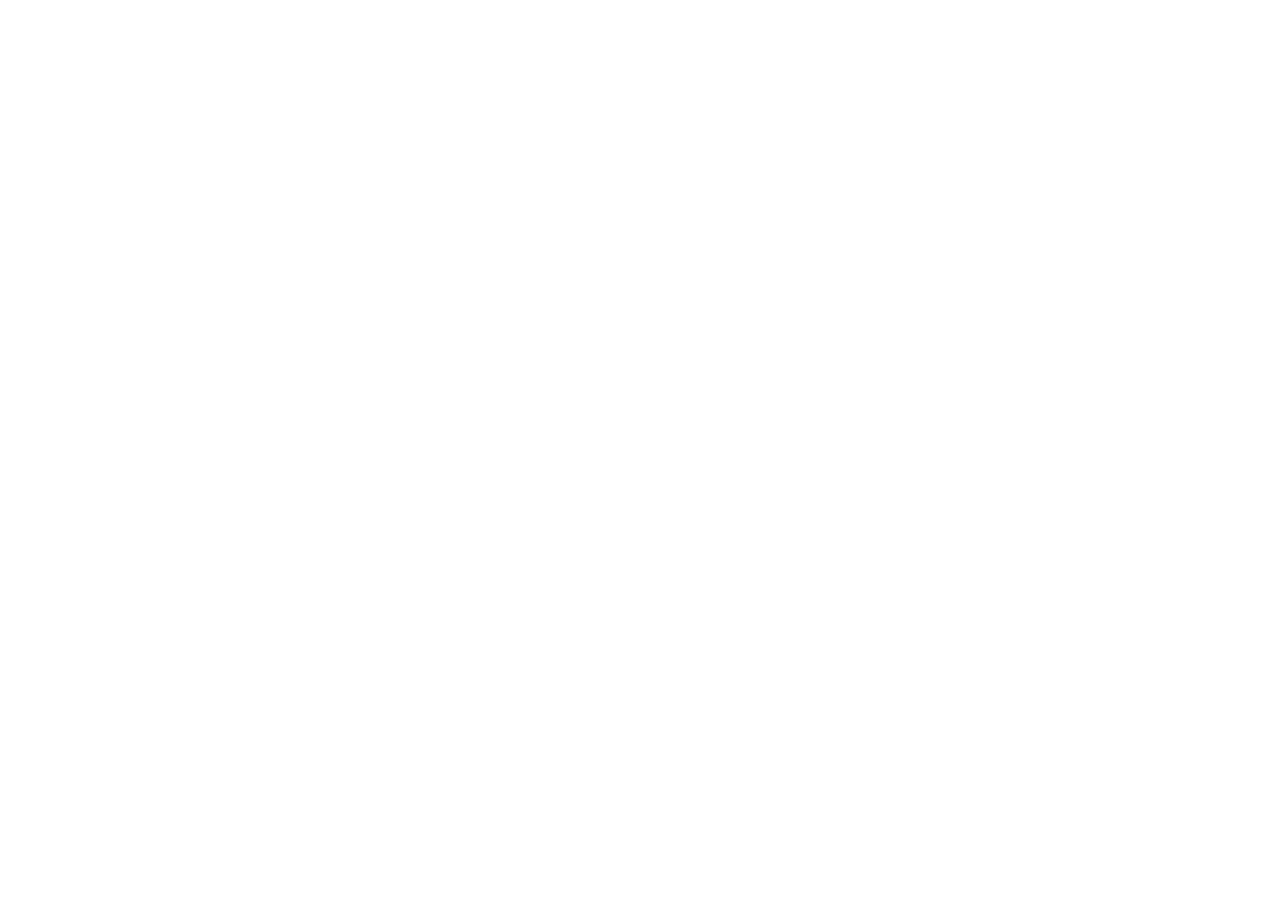
==== cadastro.html @ ea09350d "tela de login concluida" ====
<!DOCTYPE html>
<html lang="pt-br">
<head>
    <meta charset="UTF-8">
    <meta http-equiv="X-UA-Compatible" content="IE=edge">
    <meta name="viewport" content="width=device-width, initial-scale=1.0">
    <title>Tela de cadastro</title>
    <!-- reset incluído-->
    <link rel="stylesheet" href="estilos/reset.css">

    <!-- css -->
    <link rel="stylesheet" href="estilos/style.css">

    <!-- BootStrap Css -->
    <link href="https://cdn.jsdelivr.net/npm/bootstrap@5.3.0-alpha1/dist/css/bootstrap.min.css" rel="stylesheet"
        integrity="sha384-GLhlTQ8iRABdZLl6O3oVMWSktQOp6b7In1Zl3/Jr59b6EGGoI1aFkw7cmDA6j6gD" crossorigin="anonymous">

    <!-- Bootstrap js -->
    <script src="https://cdn.jsdelivr.net/npm/bootstrap@5.3.0-alpha1/dist/js/bootstrap.bundle.min.js"
        integrity="sha384-w76AqPfDkMBDXo30jS1Sgez6pr3x5MlQ1ZAGC+nuZB+EYdgRZgiwxhTBTkF7CXvN"
        crossorigin="anonymous"></script>

    <!-- Bootstrap Icons -->
    <link rel="stylesheet" href="https://cdn.jsdelivr.net/npm/bootstrap-icons@1.10.3/font/bootstrap-icons.css">

    <!-- FONT-FAMILY-->
    <!-- Poppins -->
    <link
        href="https://fonts.googleapis.com/css2?family=Montserrat:wght@100&family=Poppins:ital,wght@0,100;0,200;0,300;0,400;0,500;0,600;0,700;0,800;0,900;1,100;1,200;1,300;1,400;1,500;1,600;1,700;1,800;1,900&family=Roboto:wght@100&display=swap"
        rel="stylesheet">

    <!-- Roboto -->
    <link
        href="https://fonts.googleapis.com/css2?family=Roboto:ital,wght@0,100;0,300;0,400;0,500;0,700;0,900;1,100;1,300;1,400;1,500;1,700;1,900&display=swap"
        rel="stylesheet">
</head>
<body>
    
    


    <script src="js/index.js"></script>
</body>
</html>
---- estilos/style.css ----
@charset "utf-8";

* {
    box-sizing: border-box;
}

body {
    font-family: 'roboto', sans-serif;
    width: 100vw;
}

:root {
    --dark-orange-color: #F95738;
    --light-orange-color: #EE964B;
    --dark-blue-color: #0D3B66;
    --blue-color: #2f66fd;
    --beje-color: #FAF0CA;
    --yellow-color: #F4D35E;
    --dark-green-color: green;
    --black-color: black;
}

/* Nav */
.header-principal {
    background-color: #F95738;
    width: 100%;
    justify-content: space-around;
    vertical-align: middle;
    padding: 15px 10px 10px 10px;
    display: flexbox;
    margin-bottom: 50px;
}

.logo-header {
    width: 10%;
    height: 10%;
    text-align: left;
}

.form-search-header {
    display: inline-block;
    padding: 0 25px 0 10px;
    vertical-align: middle;


}

.inp-search-nav {
    background: rgb(255, 255, 255);
    background: radial-gradient(circle, rgba(255, 255, 255, 0.409868170901173) 36%, rgba(236, 236, 236, 0.7768149496126575) 100%);
    border: none;
    border-radius: 5px;
    width: 25em;
    height: 2em;

}

.btn-inp-search-nav-header {
    border: 1px solid black;
    border-radius: 10px;
    width: 8em;
    height: 2em;
}

.btn-inp-search-nav-header:hover {
    background-color: rgb(194, 194, 194);
}

.a-il-ul-nav-header,
.a-login-nav-header {
    text-decoration: none;
    color: var(--black-color);

}

.nav-header {
    position: relative;
    display: inline;
    vertical-align: middle;
    padding-right: 6em;

}

.ul-nav-header {
    display: inline;

}

.il-nav-header {
    display: inline-block;
    text-decoration: none;
    padding: 0 20px 0 50px;

}

.div-login-header {
    display: inline;
    text-align: right;
    padding-left: 30px;

}


/* Card */

.linha-card {
    width: 100%;
    display: flex;
    flex-wrap: wrap;
}

.card {
    margin: 30px 10px; 
    border-radius: 5px;
    height: 500px;
    width: 20%;
}

.card:hover {
    box-shadow: 2px 2px 15px rgba(0, 0, 0, 0.2);
    transition: .8s;
}

.card img {
    width: 50%;
    height: 50%;
    margin: 0 auto;
    padding: 10px 0;
}

.card .branco { 
    height: 59px;
}

.card h1 {
    font-size: 18px;
    margin-bottom: 10px;
    font-weight: 500;
}

.card h2 {
    color: var(--dark-green-color);
    font-size: 25px;
    font-weight: bold;
}

.card p {
    color: rgba(0, 0, 0, 0.599);
    font-size: 16px;
}

.card a {
    padding: 10px 20px;
    width: 100%;
    font-size: 22px;
    background-color: transparent;
    border: 3px solid var(--dark-orange-color);
    color: black;
    display: none;
}

.card a:hover {
    background-color: var(--dark-orange-color);
    color: white;
    transition: 0.6s;
}

/* Letter news */

.news-letter {
    margin-top: 40px;
    background-color: var(--dark-blue-color);
    padding: 30px 0;
    color: white;
}

.news-text h1 {
    margin: 30px 0 40px 0;
    padding: 0 20px 0 0;
    font-size: 30px;
    font-weight: bold;
}

.news-text p {
    padding: 0 20px 0 0;
    font-size: 24px;
    line-height: 2;
}

.news-letter label {
    margin-bottom: 8px;
    font-size: 20px;
}

.news-letter input {
    margin-bottom: 20px;
}

.news-letter button[type="submit"] {
    margin-bottom: 20px;
    padding: 10px 20px;
    font-size: 20px;
    font-weight: bold;
    background-color: var(--dark-orange-color);
    color: white;
}


/* Footer social */

.social {
    background-color: white;
    color: black;
    padding: 40px 0;
}

.social h2 {
    font-size: 40px;
    text-align: center;
}

.social i {
    color: black;
}

.social .logo {
    display: flex;
    gap: 50px;
    justify-content: center;
    margin-top: 40px;
    font-size: 30px;
}


/* Footer infos */
.footer {
    background-color: var(--blue-color);
    color: #fff;
    padding: 40px 0;
}

.footer .container {
    display: flex;
    justify-content: space-around;
}

.logo-footer {
    display: flex;
    align-items: center;
}

.logo-img {
    width: 60px;
    align-items: center;
}

.logo-img img {
    width: 100%;
}

.logo-text {
    font-size: 20px;
    align-items: center;
}


.info-footer p{
    font-size: 20px;
    margin: 0;
}

/* Parte de login */
.login-body {
    align-items: center;
    display: flex;
    flex-direction: row;
    flex-wrap: wrap;
    justify-content: center;
}

.form-login {
    width: max(50%, 400px);
    background-color: var(--blue-color);
    margin: 200px 0;
    padding: 80px;
    color: white;
    border-radius: 20px;
    box-shadow: 2px 2px 10px rgba(0, 0, 0, 0.493);
}

.form-login h1 {
    color: white;
    font-size: 30px;
    margin-bottom: 20px;
}

.form-login h2 {
    font-size: 20px;
    color: rgb(222, 212, 212);
}

.form-login label {
    font-size: 20px;
    margin-top: 20px;
}

.form-login button {
    color: white;
    margin-top: 50px;
    padding: 10px;
    background-color: var(--light-orange-color);
    border-radius: 10px;
    width: 100%;
    border: none;
    text-align: center;
}

.form-login button:hover {
    background-color: #e48736;
    transition: .5s;
    transform: scale(1.01);
}

.form-login a {
    text-align: center;
}


/* media querie para tablets */
@media (max-width: 992px) {

    .card {
        width: 44%;
    }

    .card h2 {
        font-size: 30px;
    }

    .card a {
        font-size: 15px;
    }

    .card .branco { 
        height: 48.5px;
    }

    .form-login {
        width: 90%;
    }

}

/* Media querie para celulares */
@media (max-width: 576px) {

    .card h2 {
        font-size: 20px;
        padding: 0px;
    }

    .card a {
        font-size: 15px;
    }

    .card .branco { 
        height: 48.5px;
    }

    .form-login {
        width: 90vw;
        margin: 100px 0px;
        padding: 100px 20px;
    }

    .form-login h1 {
        font-size: 22px;
    }

    .form-login h2 {
        font-size: 16px;
    }

}
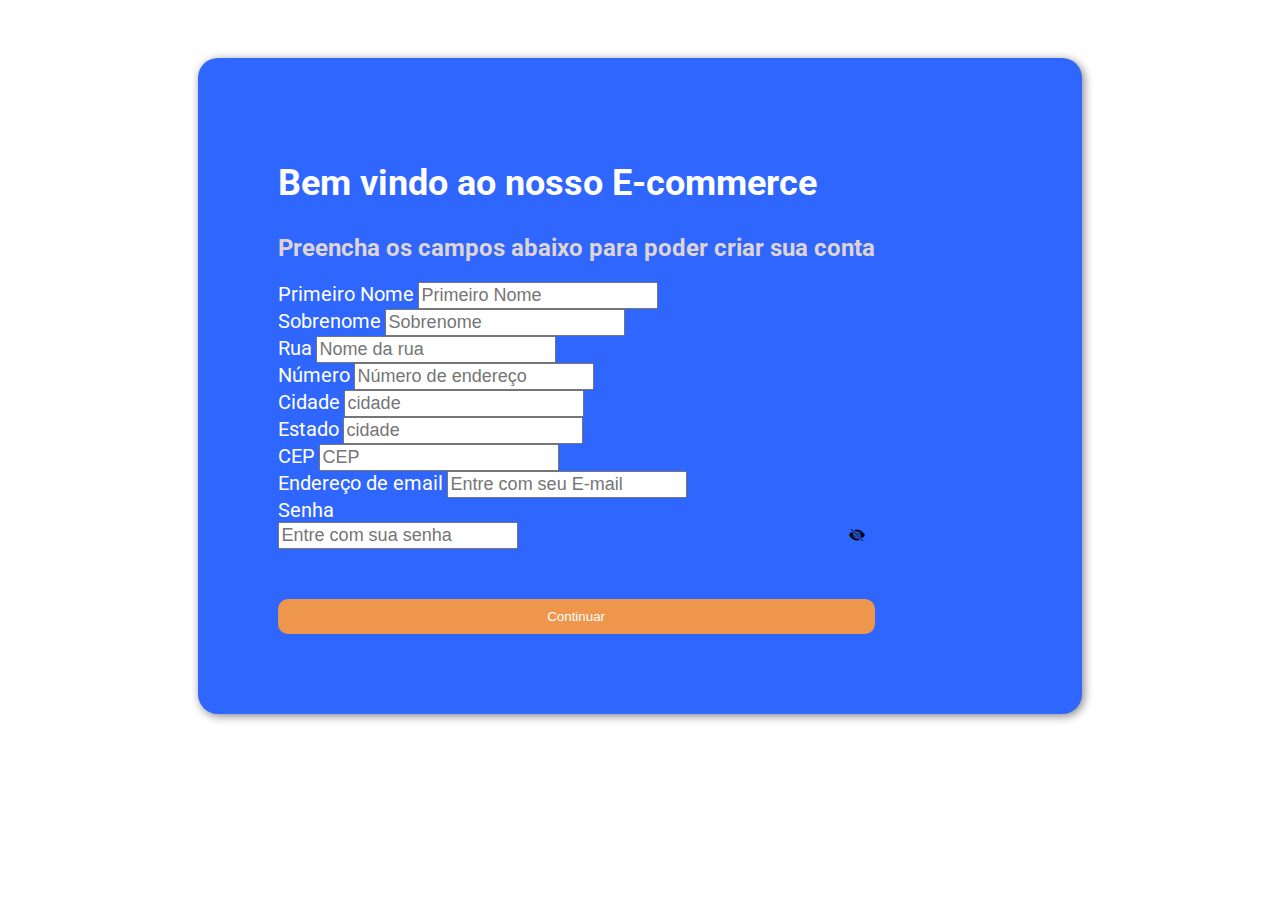
==== commit f7c3a150: "Mesclado nav da aba de login iterativa" ====
--- a/cadastro.html
+++ b/cadastro.html
@@ -4,7 +4,7 @@
     <meta charset="UTF-8">
     <meta http-equiv="X-UA-Compatible" content="IE=edge">
     <meta name="viewport" content="width=device-width, initial-scale=1.0">
-    <title>Tela de cadastro</title>
+    <title>Tela de Cadastro</title>
     <!-- reset incluído-->
     <link rel="stylesheet" href="estilos/reset.css">
 
@@ -34,10 +34,59 @@
         href="https://fonts.googleapis.com/css2?family=Roboto:ital,wght@0,100;0,300;0,400;0,500;0,700;0,900;1,100;1,300;1,400;1,500;1,700;1,900&display=swap"
         rel="stylesheet">
 </head>
-<body>
+<body class="login-body">
     
-    
-
+    <div class="form-login form-cadastro">
+        <form action="post">
+            <div class="row">
+                <h1 class="text-center">Bem vindo ao nosso E-commerce</h1>
+                <h2 class="text-center">Preencha os campos abaixo para poder criar sua conta</h2>
+                <div class="form-group col-6">
+                    <label for="name">Primeiro Nome</label>
+                    <input type="text" name="name" class="form-control" id="name" placeholder="Primeiro Nome">
+                </div>
+                <div class="form-group col-6">
+                    <label for="secName">Sobrenome</label>
+                    <input type="text" name="secName" class="form-control" id="secName" placeholder="Sobrenome">
+                </div>
+                <div class="form-group col-9">
+                    <label for="rua">Rua</label>
+                    <input type="text" name="rua" class="form-control" id="rua" placeholder="Nome da rua">
+                </div>
+                <div class="form-group col-3">
+                    <label for="numero">Número</label>
+                    <input type="number" name="numero" class="form-control" id="numero" placeholder="Número de endereço">
+                </div>
+                <div class="form-group col-4">
+                    <label for="cidade">Cidade</label>
+                    <input type="text" name="cidade" class="form-control" id="cidade" placeholder="cidade">
+                </div>
+                <div class="form-group col-4">
+                    <label for="estado">Estado</label>
+                    <input type="text" name="estado" class="form-control" id="Estado" placeholder="cidade">
+                </div>
+                <div class="form-group col-4">
+                    <label for="cep">CEP</label>
+                    <input type="text" name="cep" class="form-control" id="cep" placeholder="CEP">
+                </div>
+                <div class="form-group email">
+                    <label for="email">Endereço de email</label>
+                    <input type="email" name="email" class="form-control" id="email" placeholder="Entre com seu E-mail">
+                </div>
+                <div class="form-group">
+                    <label for="password">Senha </label>
+                    <div class="senha-view">
+                        <input type="password" class="form-control" placeholder="Entre com sua senha">
+                        <i id="olho-aberto" class="olho bi bi-eye-fill"></i>
+                        <i id ="olho-fechado" class="olho bi bi-eye-slash-fill"></i>
+                    </div>
+                </div>
+                <a href="#">
+                    <button type="submit">Continuar</button>
+                </a>
+            </div>
+        </form>
+    </div>
 
     <script src="js/index.js"></script>
 </body>
--- a/estilos/style.css
+++ b/estilos/style.css
@@ -6,7 +6,6 @@
 
 body {
     font-family: 'roboto', sans-serif;
-    width: 100vw;
 }
 
 :root {
@@ -20,15 +19,14 @@
     --black-color: black;
 }
 
-/* Nav */
 .header-principal {
     background-color: #F95738;
     width: 100%;
     justify-content: space-around;
     vertical-align: middle;
     padding: 15px 10px 10px 10px;
-    display: flexbox;
     margin-bottom: 50px;
+
 }
 
 .logo-header {
@@ -41,8 +39,6 @@
     display: inline-block;
     padding: 0 25px 0 10px;
     vertical-align: middle;
-
-
 }
 
 .inp-search-nav {
@@ -52,7 +48,6 @@
     border-radius: 5px;
     width: 25em;
     height: 2em;
-
 }
 
 .btn-inp-search-nav-header {
@@ -66,32 +61,95 @@
     background-color: rgb(194, 194, 194);
 }
 
-.a-il-ul-nav-header,
-.a-login-nav-header {
+/*  DROPDOWN  */
+:root {
+    --cor-fundo: #f95738;
+    --cor-fundo-submenu: #ee964b;
+    --cor-hover: #ee964b;
+    --cor-hover-submenu: #ac3c26;
+    --cor-primaria: #ee964b;
+    --cor-letra: #ffffff;
+}
+
+.nav-header {
+    display: inline;
+    vertical-align: left;
+    margin-right: 10%;
+    padding-left: 30%;
+}
+
+.nav-header ul {
+    display: inline;
+    list-style-type: none;
+    padding: 0;
+    color: var(--cor-letra);
+}
+
+.nav-header ul {
+    background-color: var(--cor-fundo);
+}
+
+.nav-header ul li {
+    display: inline;
+    position: relative;
+}
+
+.nav-header ul li a {
+    color: var(--cor-pimaria);
     text-decoration: none;
-    color: var(--black-color);
-
-}
-
-.nav-header {
-    position: relative;
-    display: inline;
-    vertical-align: middle;
-    padding-right: 6em;
-
-}
-
-.ul-nav-header {
-    display: inline;
-
-}
-
-.il-nav-header {
     display: inline-block;
-    text-decoration: none;
-    padding: 0 20px 0 50px;
-
-}
+    padding: 10px;
+    transition: background .1s;
+}
+
+.nav-header ul a:hover {
+    background-color: var(--cor-hover);
+}
+.nav-header ul a:active {
+    background-color: var(--cor-hover);
+}
+
+/* proxima classe irá criar um espaço entre o icon e o texto, porém,não está aplicando este estilo em toda a lista  */
+/*.icon-list-header{
+    margin-right: 10%;
+}
+*/
+/* DROPDOWN - SUB-MENU */
+
+
+/*
+    FALTA FAZER:
+    2 - Padding e Margin proporcial ao header; 
+    3 - Largura e Altura da ul/il proporcional ao header;
+    4 - Títulos coerentes;
+
+*/
+.nav-header ul ul a:hover{
+    background-color: var(--cor-hover-submenu);
+}
+.nav-header ul ul {
+    text-align: center;
+    display: none;
+    left: -50%;
+    transform: translateY(-34%);
+    position: absolute;
+    opacity: 95%;
+    transition: all .1s;
+    background-color: #ee964b;
+}
+
+.nav-header ul li:hover ul {
+    display: block;
+}
+
+.nav-header ul ul {
+    width: 150px;
+}
+
+.nav-header ul ul li a {
+    display: block;
+}
+
 
 .div-login-header {
     display: inline;
@@ -110,7 +168,7 @@
 }
 
 .card {
-    margin: 30px 10px; 
+    margin: 30px 10px;
     border-radius: 5px;
     height: 500px;
     width: 20%;
@@ -128,7 +186,7 @@
     padding: 10px 0;
 }
 
-.card .branco { 
+.card .branco {
     height: 59px;
 }
 
@@ -264,7 +322,7 @@
 }
 
 
-.info-footer p{
+.info-footer p {
     font-size: 20px;
     margin: 0;
 }
@@ -279,10 +337,13 @@
 }
 
 .form-login {
-    width: max(50%, 400px);
+    width: max(70%, 400px);
     background-color: var(--blue-color);
-    margin: 200px 0;
+    margin: 50px 0;
     padding: 80px;
+    display: flex;
+    flex-direction: row;
+    align-items: center;
     color: white;
     border-radius: 20px;
     box-shadow: 2px 2px 10px rgba(0, 0, 0, 0.493);
@@ -290,13 +351,35 @@
 
 .form-login h1 {
     color: white;
-    font-size: 30px;
-    margin-bottom: 20px;
+    font-size: 36px;
+    margin-bottom: 30px;
 }
 
 .form-login h2 {
-    font-size: 20px;
+    font-size: 24px;
     color: rgb(222, 212, 212);
+}
+
+.senha-view {
+    display: flex;
+    align-items: center;
+    position: relative;
+}
+
+.form-login input {
+    font-size: 18px;
+}
+
+.form-login .olho {
+    position: absolute;
+    color: rgba(0, 0, 0, 0.9);
+    right: 0px;
+    font-size: 16px;
+    padding: 10px;
+}
+
+#olho-aberto {
+    display: none;
 }
 
 .form-login label {
@@ -325,6 +408,33 @@
     text-align: center;
 }
 
+.form-login p {
+    margin-top: 40px;
+    font-size: 19px;
+}
+
+.form-login p u {
+    margin-top: 20px;
+    font-size: 21px;
+}
+
+.form-login .link-cadastro {
+    color: white;
+    text-decoration: none;
+}
+
+.form-cadastro {
+    width: max(70%, 400px);
+    background-color: var(--blue-color);
+    margin: 50px 0;
+    padding: 80px;
+    display: flex;
+    flex-direction: row;
+    align-items: center;
+    color: white;
+    border-radius: 20px;
+    box-shadow: 2px 2px 10px rgba(0, 0, 0, 0.493);
+}
 
 /* media querie para tablets */
 @media (max-width: 992px) {
@@ -341,7 +451,7 @@
         font-size: 15px;
     }
 
-    .card .branco { 
+    .card .branco {
         height: 48.5px;
     }
 
@@ -363,7 +473,7 @@
         font-size: 15px;
     }
 
-    .card .branco { 
+    .card .branco {
         height: 48.5px;
     }
 
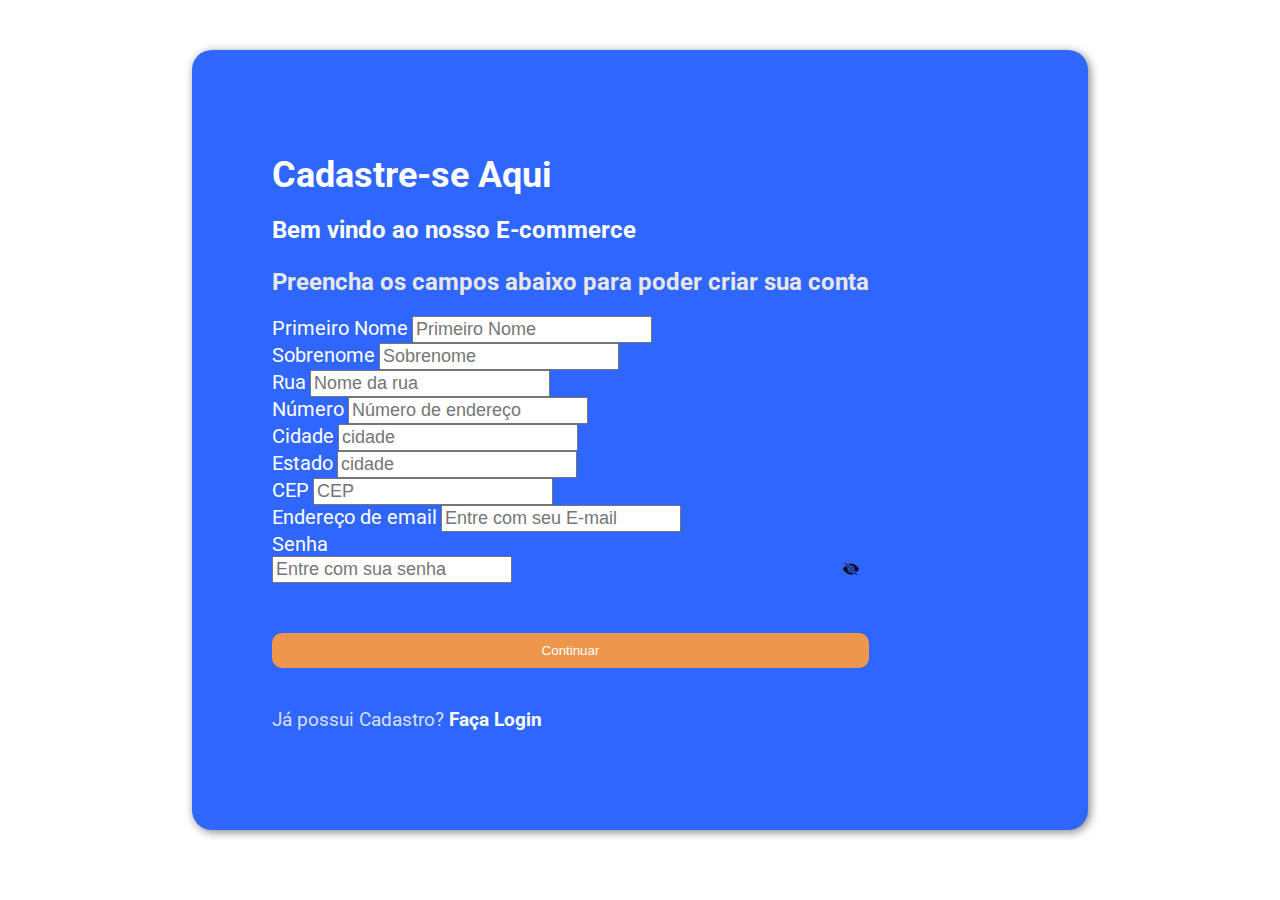
==== commit 49566dff: "Responsividade e offcanvas" ====
--- a/cadastro.html
+++ b/cadastro.html
@@ -39,8 +39,9 @@
     <div class="form-login form-cadastro">
         <form action="post">
             <div class="row">
-                <h1 class="text-center">Bem vindo ao nosso E-commerce</h1>
-                <h2 class="text-center">Preencha os campos abaixo para poder criar sua conta</h2>
+                <h1 class="text-center">Cadastre-se Aqui</h1>
+                <h2 class="text-center">Bem vindo ao nosso E-commerce</h2>
+                <h3 class="text-center">Preencha os campos abaixo para poder criar sua conta</h3>
                 <div class="form-group col-6">
                     <label for="name">Primeiro Nome</label>
                     <input type="text" name="name" class="form-control" id="name" placeholder="Primeiro Nome">
@@ -84,6 +85,9 @@
                 <a href="#">
                     <button type="submit">Continuar</button>
                 </a>
+                <p class="text-center has-cadaster">
+                    <span>Já possui Cadastro?</span> <a href="./login.html">Faça Login</a>
+                </p>
             </div>
         </form>
     </div>
--- a/estilos/style.css
+++ b/estilos/style.css
@@ -6,6 +6,8 @@
 
 body {
     font-family: 'roboto', sans-serif;
+    padding: 0;
+    margin: 0;
 }
 
 :root {
@@ -17,147 +19,177 @@
     --yellow-color: #F4D35E;
     --dark-green-color: green;
     --black-color: black;
-}
-
-.header-principal {
+    --cor-fundo: #f95738;
+    --cor-fundo-submenu: #f1f1f1;
+    --cor-icon: #0d3b66;
+    --cor-letra: #0d3b66;
+}
+
+.nav-header {
     background-color: #F95738;
+    display: flex;
+    justify-content: space-between;
+    align-items: center;
+    padding: 35px 20px;
+    margin-bottom: 50px;
+}
+
+.logo-img {
+    width: max(200px, 10%);
+}
+
+.logo-header {
     width: 100%;
-    justify-content: space-around;
-    vertical-align: middle;
-    padding: 15px 10px 10px 10px;
-    margin-bottom: 50px;
-
-}
-
-.logo-header {
-    width: 10%;
-    height: 10%;
+    margin-left: 20px;
+}
+
+.login-header {
+    background-color: var(--cor-fundo);
+    border-radius: 10px;
+    display: flex;
+    gap: 40px;
+    padding: 0 20px;
+}
+
+.btn-header {
+    background-color: var(--cor-fundo);
+    color: white;
+    text-decoration: none;
+    border-radius: 10px;
+    padding: 15px
+}
+
+.btn-header:hover {
+    text-decoration: underline;
+}
+
+.btn-cadastro, .btn-login {
+    width: min(100px, 50%);
+    text-align: center;
+}
+
+/* DROPDOWN  */ 
+.nav-header {
+    background-color: var(--cor-fundo);   
+}
+
+.dropdown-content {
+    display: none;
+    position: absolute;
+    z-index: 1;
+    background-color: #f3f3f3;
+    min-width: 160px;
+    padding: 12px 1px;
+    border-radius: 5px;
+    transform: translateX(-25%);
     text-align: left;
-}
-
-.form-search-header {
-    display: inline-block;
-    padding: 0 25px 0 10px;
-    vertical-align: middle;
-}
-
-.inp-search-nav {
-    background: rgb(255, 255, 255);
-    background: radial-gradient(circle, rgba(255, 255, 255, 0.409868170901173) 36%, rgba(236, 236, 236, 0.7768149496126575) 100%);
+    justify-content: space-between;
+}
+
+.dropdown-content a {
+    padding: 8px 0;
+    text-decoration: none;
+    display: block;
+}
+
+.icon-navbar {
+    font-size: 1.8em;
+    margin-right: 5px;
+    color: var(--cor-icon);
+}
+
+.nav-header ul:hover .dropdown-content {
+    display: block;
+    padding: 15px 10px 20px 10px;
+    width: 130%;
+    box-shadow: -2px 1px 5px 1px #a9a8a8;
+}
+
+.dropli {
+    font-size: 16px;
     border: none;
     border-radius: 5px;
-    width: 25em;
-    height: 2em;
+    color: var(--cor-icon);
+}
+
+.dropdown-content a {
+    color: var(--cor-letra);
+    padding: 8px 8px;
+    text-decoration: none;
+    display: block;
+    font-size: 1.1em;
+    text-align: center;
+}
+
+.dropdown-content li:hover {
+    background: rgb(243,243,243);
+    background: radial-gradient(circle,  rgba(221,221,221,1)40%,  rgba(243,243,243,1)80%);
+}
+
+/* Start main */
+.start-main {
+    display: flex;
+    justify-content: space-between;
+}
+
+/* offCanvas */
+
+/* filtrar po */
+.offcanvas-body h2 {
+    margin-bottom: 30px;
+}
+
+.items-filtro {
+    display: grid; 
+    gap: 30px;
+}
+
+.container-filtro-items a {
+    color: black;
+    text-decoration: none;
+    font-size: 1.1em;
+}
+
+.container-filtro-items a:hover {
+    color: black;
+    text-decoration: underline;
+}
+
+.container-filtro-items-1, .container-filtro-items-2{
+    display: flex;
+    flex-direction: column;
+    gap: 10px;
+    margin: 30px 0;
+}
+
+
+/* form  */
+
+.form-search {
+    display: flex;
+}
+
+.inp-search-nav {
+    background-color: white;
+    border: none;
+    padding-left: 10px;
+    width: 12em;
+    height: 40px;
+    border-radius: 7px 0 0 7px;
+    color: white;
+    border: 1px solid black;
 }
 
 .btn-inp-search-nav-header {
+    border: none;
+    border-left: none;
+    border-radius: 0 7px 7px 0;
+    width: 8em;
+    height: 40px;
+    background-color: var(--blue-color);
+    color: white;
     border: 1px solid black;
-    border-radius: 10px;
-    width: 8em;
-    height: 2em;
-}
-
-.btn-inp-search-nav-header:hover {
-    background-color: rgb(194, 194, 194);
-}
-
-/*  DROPDOWN  */
-:root {
-    --cor-fundo: #f95738;
-    --cor-fundo-submenu: #ee964b;
-    --cor-hover: #ee964b;
-    --cor-hover-submenu: #ac3c26;
-    --cor-primaria: #ee964b;
-    --cor-letra: #ffffff;
-}
-
-.nav-header {
-    display: inline;
-    vertical-align: left;
-    margin-right: 10%;
-    padding-left: 30%;
-}
-
-.nav-header ul {
-    display: inline;
-    list-style-type: none;
-    padding: 0;
-    color: var(--cor-letra);
-}
-
-.nav-header ul {
-    background-color: var(--cor-fundo);
-}
-
-.nav-header ul li {
-    display: inline;
-    position: relative;
-}
-
-.nav-header ul li a {
-    color: var(--cor-pimaria);
-    text-decoration: none;
-    display: inline-block;
-    padding: 10px;
-    transition: background .1s;
-}
-
-.nav-header ul a:hover {
-    background-color: var(--cor-hover);
-}
-.nav-header ul a:active {
-    background-color: var(--cor-hover);
-}
-
-/* proxima classe irá criar um espaço entre o icon e o texto, porém,não está aplicando este estilo em toda a lista  */
-/*.icon-list-header{
-    margin-right: 10%;
-}
-*/
-/* DROPDOWN - SUB-MENU */
-
-
-/*
-    FALTA FAZER:
-    2 - Padding e Margin proporcial ao header; 
-    3 - Largura e Altura da ul/il proporcional ao header;
-    4 - Títulos coerentes;
-
-*/
-.nav-header ul ul a:hover{
-    background-color: var(--cor-hover-submenu);
-}
-.nav-header ul ul {
-    text-align: center;
-    display: none;
-    left: -50%;
-    transform: translateY(-34%);
-    position: absolute;
-    opacity: 95%;
-    transition: all .1s;
-    background-color: #ee964b;
-}
-
-.nav-header ul li:hover ul {
-    display: block;
-}
-
-.nav-header ul ul {
-    width: 150px;
-}
-
-.nav-header ul ul li a {
-    display: block;
-}
-
-
-.div-login-header {
-    display: inline;
-    text-align: right;
-    padding-left: 30px;
-
-}
-
+}
 
 /* Card */
 
@@ -263,6 +295,9 @@
     color: white;
 }
 
+.news-letter button[type="submit"]:hover {
+    background-color: #f67055;
+}
 
 /* Footer social */
 
@@ -297,19 +332,18 @@
     padding: 40px 0;
 }
 
-.footer .container {
-    display: flex;
-    justify-content: space-around;
-}
 
 .logo-footer {
     display: flex;
     align-items: center;
+    justify-content: space-between;
 }
 
 .logo-img {
-    width: 60px;
+    width: 200px;
     align-items: center;
+    margin-right: 20px;
+    align-self: center;
 }
 
 .logo-img img {
@@ -318,7 +352,6 @@
 
 .logo-text {
     font-size: 20px;
-    align-items: center;
 }
 
 
@@ -331,7 +364,7 @@
 .login-body {
     align-items: center;
     display: flex;
-    flex-direction: row;
+    flex-direction: column;
     flex-wrap: wrap;
     justify-content: center;
 }
@@ -352,12 +385,19 @@
 .form-login h1 {
     color: white;
     font-size: 36px;
-    margin-bottom: 30px;
+    margin-bottom: 20px;
 }
 
 .form-login h2 {
     font-size: 24px;
-    color: rgb(222, 212, 212);
+    color: rgb(255, 255, 255);
+    margin-bottom: 20px;
+}
+
+.form-login h3 {
+    font-size: 24px;
+    color: rgb(231, 231, 231);
+    margin-bottom: 20px;
 }
 
 .senha-view {
@@ -436,15 +476,50 @@
     box-shadow: 2px 2px 10px rgba(0, 0, 0, 0.493);
 }
 
+.has-cadaster span{
+    color: rgba(251, 251, 251, 0.835);
+}
+
+.has-cadaster a {
+    color: white;
+    font-weight: bold;
+    text-decoration: none;
+}
+
+.has-cadaster a:hover {
+    text-decoration: underline;
+}
+
 /* media querie para tablets */
 @media (max-width: 992px) {
 
+    .nav-header {
+    }
+    
+    .search-header .inp-search-nav{
+        width: 100px;
+    }
+
+    .search-header .btn-inp-search-nav-header {
+        width: 30px;
+    }
+
+    .btn-inp-search-nav-header {
+        font-size: .8em;
+        width: auto;
+    }
+
+    /* Card */
     .card {
-        width: 44%;
+        width: 29%;
+    }
+
+    .card h1 {
+        font-size: 15px;
     }
 
     .card h2 {
-        font-size: 30px;
+        font-size: 20px;
     }
 
     .card a {
@@ -455,18 +530,49 @@
         height: 48.5px;
     }
 
+    /* News Letter */
+    .news-letter input {
+        font-size: 20px;
+    }
+
+    .news-letter button[type="submit"] {
+        width: 100%;
+    }
+
+     /* Login/cadastro */
     .form-login {
         width: 90%;
     }
 
+    .logo-footer {
+        flex-direction: row;
+    }
+
 }
 
 /* Media querie para celulares */
 @media (max-width: 576px) {
+    .nav-header {
+        margin: 0 0 35px 0;
+        padding: 20px 0;
+    }
+    
+    .logo-header {
+        width: max(100px, 50%);
+    }
+
+    /* Card */
+    .linha-card {
+        margin: 0 auto;
+    }
+
+    .card {
+        width: 45%;
+        margin: 10px;
+    }
 
     .card h2 {
         font-size: 20px;
-        padding: 0px;
     }
 
     .card a {
@@ -477,6 +583,16 @@
         height: 48.5px;
     }
 
+    /* News Letter */
+    .news-letter input {
+        font-size: 20px;
+    }
+
+    .news-letter button[type="submit"] {
+        width: 100%;
+    }
+
+    /* Login/cadastro */
     .form-login {
         width: 90vw;
         margin: 100px 0px;
@@ -491,4 +607,36 @@
         font-size: 16px;
     }
 
-} 
+    /* Footer  */
+    
+
+    .logo-footer{
+        display: flex;
+        flex-direction: row;
+        align-items: center;
+        flex-wrap: wrap;
+        gap: 40px;
+    }
+
+    .logo-img {
+        width: 50%;
+        margin: 0 auto;
+    }
+
+    .logo-text {
+        margin: 0 auto;
+    }
+
+    .logo-text p {
+        margin: 0;
+        font-size: 20px;
+        font-weight: bold;
+    }
+
+    .info-footer {
+        margin: 0 auto;
+        text-align: center;
+        font-size: 25px;
+    }
+
+}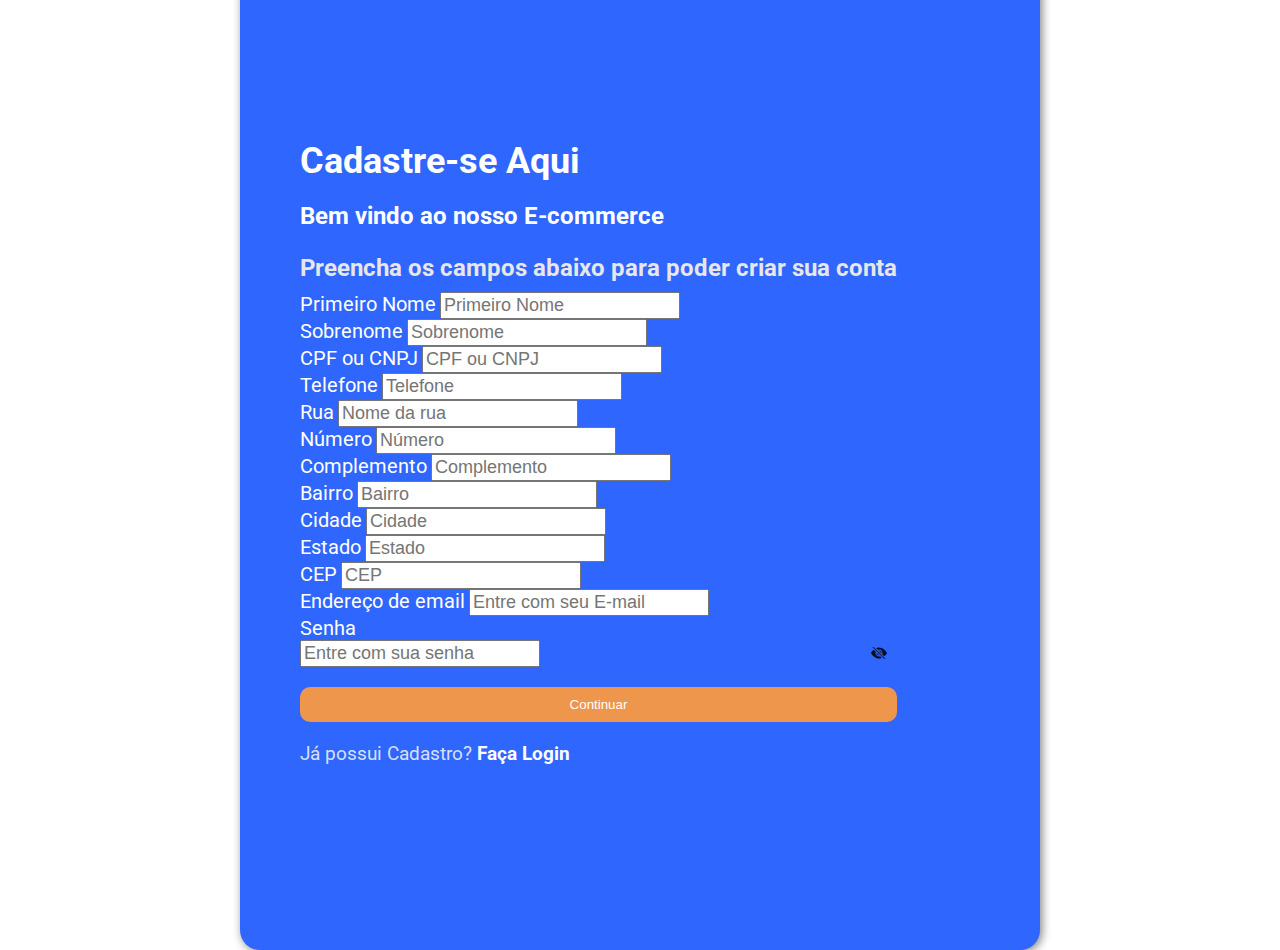
==== commit e442488f: "Atualização action de cadastro e criação classe cliente e conexão com bd" ====
--- a/cadastro.html
+++ b/cadastro.html
@@ -37,18 +37,26 @@
 <body class="login-body">
     
     <div class="form-login form-cadastro">
-        <form action="post">
+        <form action="cadastroAction.php" method="POST">
             <div class="row">
                 <h1 class="text-center">Cadastre-se Aqui</h1>
                 <h2 class="text-center">Bem vindo ao nosso E-commerce</h2>
                 <h3 class="text-center">Preencha os campos abaixo para poder criar sua conta</h3>
                 <div class="form-group col-6">
                     <label for="name">Primeiro Nome</label>
-                    <input type="text" name="name" class="form-control" id="name" placeholder="Primeiro Nome">
+                    <input type="text" name="name" class="form-control" id="nome" placeholder="Primeiro Nome">
                 </div>
                 <div class="form-group col-6">
                     <label for="secName">Sobrenome</label>
-                    <input type="text" name="secName" class="form-control" id="secName" placeholder="Sobrenome">
+                    <input type="text" name="secName" class="form-control" id="sobrenome" placeholder="Sobrenome">
+                </div>
+                <div class="form-group col-6">
+                    <label for="cpfCNPJ">CPF ou CNPJ</label>
+                    <input type="numero" name="cpfCNPJ" class="form-control" id="cpf_cnpj" placeholder="CPF ou CNPJ">
+                </div>
+                <div class="form-group col-6">
+                    <label for="telefone">Telefone</label>
+                    <input type="numero" name="telefone" class="form-control" id="tel" placeholder="Telefone">
                 </div>
                 <div class="form-group col-9">
                     <label for="rua">Rua</label>
@@ -56,17 +64,25 @@
                 </div>
                 <div class="form-group col-3">
                     <label for="numero">Número</label>
-                    <input type="number" name="numero" class="form-control" id="numero" placeholder="Número de endereço">
+                    <input type="number" name="numero" class="form-control" id="numero" placeholder="Número">
+                </div>
+                <div class="form-group col-4">
+                    <label for="complemento">Complemento</label>
+                    <input type="text" name="complemento" class="form-control" id="complemento" placeholder="Complemento">
+                </div>
+                <div class="form-group col-4">
+                    <label for="bairro">Bairro</label>
+                    <input type="text" name="bairro" class="form-control" id="bairro" placeholder="Bairro">
                 </div>
                 <div class="form-group col-4">
                     <label for="cidade">Cidade</label>
-                    <input type="text" name="cidade" class="form-control" id="cidade" placeholder="cidade">
+                    <input type="text" name="cidade" class="form-control" id="cidade" placeholder="Cidade">
                 </div>
-                <div class="form-group col-4">
+                <div class="form-group col-6">
                     <label for="estado">Estado</label>
-                    <input type="text" name="estado" class="form-control" id="Estado" placeholder="cidade">
+                    <input type="text" name="estado" class="form-control" id="estado" placeholder="Estado">
                 </div>
-                <div class="form-group col-4">
+                <div class="form-group col-6">
                     <label for="cep">CEP</label>
                     <input type="text" name="cep" class="form-control" id="cep" placeholder="CEP">
                 </div>
@@ -77,7 +93,7 @@
                 <div class="form-group">
                     <label for="password">Senha </label>
                     <div class="senha-view">
-                        <input type="password" class="form-control" placeholder="Entre com sua senha">
+                        <input type="password" class="form-control" id="senha" placeholder="Entre com sua senha">
                         <i id="olho-aberto" class="olho bi bi-eye-fill"></i>
                         <i id ="olho-fechado" class="olho bi bi-eye-slash-fill"></i>
                     </div>
@@ -92,6 +108,6 @@
         </form>
     </div>
 
-    <script src="js/index.js"></script>
+    <script src="js/login.js"></script>
 </body>
 </html>--- a/estilos/style.css
+++ b/estilos/style.css
@@ -1,642 +1,891 @@
 @charset "utf-8";
 
 * {
-    box-sizing: border-box;
+  box-sizing: border-box;
 }
 
 body {
-    font-family: 'roboto', sans-serif;
-    padding: 0;
-    margin: 0;
+  font-family: "roboto", sans-serif;
+  padding: 0;
+  margin: 0;
 }
 
 :root {
-    --dark-orange-color: #F95738;
-    --light-orange-color: #EE964B;
-    --dark-blue-color: #0D3B66;
-    --blue-color: #2f66fd;
-    --beje-color: #FAF0CA;
-    --yellow-color: #F4D35E;
-    --dark-green-color: green;
-    --black-color: black;
-    --cor-fundo: #f95738;
-    --cor-fundo-submenu: #f1f1f1;
-    --cor-icon: #0d3b66;
-    --cor-letra: #0d3b66;
+  --dark-orange-color: #f95738;
+  --light-orange-color: #ee964b;
+  --dark-blue-color: #0d3b66;
+  --blue-color: #2f66fd;
+  --beje-color: #faf0ca;
+  --yellow-color: #f4d35e;
+  --dark-green-color: green;
+  --black-color: black;
+  --cor-fundo: #f95738;
+  --cor-fundo-submenu: #f1f1f1;
+  --cor-icon: #0d3b66;
+  --cor-letra: #0d3b66;
 }
 
 .nav-header {
-    background-color: #F95738;
-    display: flex;
-    justify-content: space-between;
-    align-items: center;
-    padding: 35px 20px;
-    margin-bottom: 50px;
+  background-color: var(--cor-fundo);
+  display: flex;
+  justify-content: space-between;
+  align-items: center;
+  padding: 35px 50px;
+  margin-bottom: 50px;
 }
 
 .logo-img {
-    width: max(200px, 10%);
+  width: max(200px, 10%);
 }
 
 .logo-header {
-    width: 100%;
-    margin-left: 20px;
+  width: 100%;
 }
 
 .login-header {
-    background-color: var(--cor-fundo);
-    border-radius: 10px;
-    display: flex;
-    gap: 40px;
-    padding: 0 20px;
+  background-color: var(--cor-fundo);
+  border-radius: 10px;
+  display: flex;
+  padding: 0 10px;
+  gap: 5px;
 }
 
 .btn-header {
-    background-color: var(--cor-fundo);
-    color: white;
-    text-decoration: none;
-    border-radius: 10px;
-    padding: 15px
+  background-color: var(--cor-fundo);
+  color: white;
+  text-decoration: none;
+  border-radius: 10px;
+  padding: 10px;
 }
 
 .btn-header:hover {
-    text-decoration: underline;
-}
-
-.btn-cadastro, .btn-login {
-    width: min(100px, 50%);
-    text-align: center;
-}
-
-/* DROPDOWN  */ 
+  text-decoration: underline;
+}
+
+.btn-cadastro,
+.btn-login {
+  width: min(100px, 50%);
+  text-align: center;
+  font-weight: bold;
+}
+
+.btn-login {
+  display: flex;
+}
+
+.dropdown-menu {
+  padding: 0;
+}
+
+.dropdown-menu li {
+  background-color: white;
+  text-align: center;
+  padding: 5px;
+}
+
+.dropdown-menu a {
+  text-decoration: none;
+  color: var(--cor-fundo);
+  font-weight: bold;
+}
+
+/* DROPDOWN  */
+
 .nav-header {
-    background-color: var(--cor-fundo);   
-}
-
-.dropdown-content {
+  background-color: var(--cor-fundo);
+}
+.dropd-logado {
+  display: flex;
+  position: relative;
+}
+.dropd-content {
+  display: none;
+  position: absolute;
+  z-index: 1;
+  background-color: #f3f3f3;
+  min-width: 160px;
+  padding: 12px 1px;
+  border-radius: 5px;
+  transform: translateX(-25%);
+  text-align: left;
+  justify-content: space-between;
+  top: 100%;
+}
+
+.dropd-content li a {
+  padding: 8px 0;
+  text-decoration: none;
+  display: block;
+  color: var(--dark-blue-color);
+  font-weight: bold;
+}
+
+.icon-navbar {
+  font-size: 1.8em;
+  margin-right: 5px;
+  color: var(--beje-color);
+}
+.icon-subnavbar {
+  font-size: 1.8em;
+  margin-right: 5px;
+  color: var(--dark-orange-color);
+}
+
+.nav-header ul:hover .dropd-content {
+  display: block;
+  padding: 15px 10px 20px 10px;
+  width: 10%;
+  box-shadow: -2px 1px 5px 1px #a9a8a8;
+}
+
+.dropli {
+  font-size: 16px;
+  border: none;
+  border-radius: 5px;
+  color: var(--beje-color);
+}
+
+.dropd-content a {
+  padding: 8px 8px;
+  text-decoration: none;
+  display: block;
+  font-size: 1.1em;
+  text-align: center;
+}
+
+.dropd-content li:hover {
+  background: rgb(243, 243, 243);
+  background: radial-gradient(
+    circle,
+    rgba(221, 221, 221, 1) 0%,
+    rgba(243, 243, 243, 1) 100%
+  );
+  width: 100%;
+}
+.dropd-content li {
+  align-items: start;
+  align-content: start;
+  float: left;
+}
+
+/* DROPDOWN -> Funcionario relatório*/
+
+.submenu-relatorio{
     display: none;
-    position: absolute;
-    z-index: 1;
-    background-color: #f3f3f3;
-    min-width: 160px;
-    padding: 12px 1px;
-    border-radius: 5px;
-    transform: translateX(-25%);
-    text-align: left;
-    justify-content: space-between;
-}
-
-.dropdown-content a {
-    padding: 8px 0;
-    text-decoration: none;
-    display: block;
-}
-
-.icon-navbar {
-    font-size: 1.8em;
-    margin-right: 5px;
-    color: var(--cor-icon);
-}
-
-.nav-header ul:hover .dropdown-content {
-    display: block;
-    padding: 15px 10px 20px 10px;
-    width: 130%;
-    box-shadow: -2px 1px 5px 1px #a9a8a8;
-}
-
-.dropli {
-    font-size: 16px;
-    border: none;
-    border-radius: 5px;
-    color: var(--cor-icon);
-}
-
-.dropdown-content a {
-    color: var(--cor-letra);
-    padding: 8px 8px;
-    text-decoration: none;
-    display: block;
-    font-size: 1.1em;
-    text-align: center;
-}
-
-.dropdown-content li:hover {
-    background: rgb(243,243,243);
-    background: radial-gradient(circle,  rgba(221,221,221,1)40%,  rgba(243,243,243,1)80%);
-}
-
+}
 /* Start main */
 .start-main {
-    display: flex;
-    justify-content: space-between;
+  display: flex;
+  justify-content: space-between;
 }
 
 /* offCanvas */
 
-/* filtrar po */
+/* filtrar por */
+.btn-filter {
+  width: 100px;
+}
+
+#offcanvasTLeftLabel {
+  color: var(--cor-fundo);
+}
+
 .offcanvas-body h2 {
-    margin-bottom: 30px;
+  margin-bottom: 40px;
+  color: var(--cor-fundo);
+  text-transform: uppercase;
 }
 
 .items-filtro {
-    display: grid; 
-    gap: 30px;
+  display: flex;
+  justify-content: space-between;
 }
 
 .container-filtro-items a {
-    color: black;
-    text-decoration: none;
-    font-size: 1.1em;
+  color: rgba(0, 0, 0, 0.801);
+  text-decoration: none;
+  font-size: 1.1em;
+  font-weight: 400;
+  text-align: left;
 }
 
 .container-filtro-items a:hover {
-    color: black;
-    text-decoration: underline;
-}
-
-.container-filtro-items-1, .container-filtro-items-2{
-    display: flex;
-    flex-direction: column;
-    gap: 10px;
-    margin: 30px 0;
-}
-
+  color: var(--cor-fundo);
+  font-weight: bold;
+}
+
+.container-filtro-items-1,
+.container-filtro-items-2 {
+  display: flex;
+  flex-direction: column;
+  gap: 10px;
+  margin: 30px 0;
+}
+
+/* Preço dos produtos */
+
+.wrapper {
+  position: relative;
+  width: 100%;
+  background-color: #fff;
+  padding: 50px 40px 20px 40px;
+}
+
+.container-range {
+  position: relative;
+  width: 100%;
+  height: 100px;
+  margin-top: 30px;
+}
+
+input[type="range"] {
+  -webkit-appearance: none;
+  -moz-appearance: none;
+  appearance: none;
+  width: 100%;
+  outline: none;
+  position: absolute;
+  margin: auto;
+  top: 0;
+  bottom: 0;
+  background-color: transparent;
+  pointer-events: none;
+}
+
+.slider-track {
+  width: 100%;
+  height: 5px;
+  position: absolute;
+  margin: auto;
+  top: 0;
+  bottom: 0;
+  border-radius: 5px;
+}
+
+input[type="range"]::-webkit-slider-runnable-track {
+  -webkit-appearance: none;
+  height: 5px;
+}
+
+input[type="range"]::-moz-range-track {
+  -moz-appearance: none;
+  height: 5px;
+}
+
+input[type="range"]::-ms-track {
+  appearance: none;
+  height: 5px;
+}
+
+input[type="range"]::-webkit-slider-thumb {
+  -webkit-appearance: none;
+  height: 1.7em;
+  width: 1.7em;
+  background-color: var(--cor-fundo);
+  cursor: pointer;
+  border-radius: 50%;
+  margin-top: -9px;
+  pointer-events: auto;
+}
+
+input[type="range"]::-moz-range-thumb {
+  height: 1.7em;
+  width: 1.7em;
+  cursor: pointer;
+  border-radius: 50%;
+  background-color: var(--cor-fundo);
+  pointer-events: auto;
+}
+
+input[type="range"]::-ms-thumb {
+  appearance: none;
+  height: 1.7em;
+  width: 1.7em;
+  cursor: pointer;
+  border-radius: 50%;
+  background-color: var(--cor-fundo);
+  pointer-events: auto;
+}
+
+input[type="range"]:active::-webkit-slider-thumb {
+  background-color: #fff;
+  border: 3px solid var(--cor-fundo);
+}
+
+.values {
+  background-color: #3264fe;
+  width: auto;
+  position: relative;
+  margin: auto;
+  padding: 10px 0;
+  border-radius: 5px;
+  text-align: center;
+  font-weight: 500;
+  font-size: 25px;
+  color: white;
+}
+
+.values:before {
+  content: "";
+  position: absolute;
+  height: 0;
+  width: 0;
+  border-top: 15px solid #3264fe;
+  border-left: 15px solid transparent;
+  border-right: 15px solid transparent;
+  margin: auto;
+  bottom: -14px;
+  left: 0;
+  right: 0;
+}
+
+/* Ordenar por */
+.ordenar {
+  display: flex;
+  text-align: center;
+  justify-content: space-around;
+}
+
+.ordenar button {
+  border: none;
+  background-color: var(--blue-color);
+  color: white;
+  border-radius: 10px;
+  padding: 10px;
+  width: 150px;
+  font-size: 20px;
+}
+
+.ordenar button:hover {
+  scale: 1.02;
+  transition: 0.2s;
+  background-color: var(--cor-fundo);
+}
+
+.btn-isactive {
+  background-color: var(--cor-fundo);
+}
 
 /* form  */
 
 .form-search {
-    display: flex;
+  display: flex;
 }
 
 .inp-search-nav {
-    background-color: white;
-    border: none;
-    padding-left: 10px;
-    width: 12em;
-    height: 40px;
-    border-radius: 7px 0 0 7px;
-    color: white;
-    border: 1px solid black;
+  background-color: white;
+  border: none;
+  padding-left: 10px;
+  width: 12em;
+  height: 40px;
+  border-radius: 7px 0 0 7px;
+  color: white;
+  border: 1px solid black;
 }
 
 .btn-inp-search-nav-header {
-    border: none;
-    border-left: none;
-    border-radius: 0 7px 7px 0;
-    width: 8em;
-    height: 40px;
-    background-color: var(--blue-color);
-    color: white;
-    border: 1px solid black;
+  border: none;
+  border-left: none;
+  border-radius: 0 7px 7px 0;
+  width: 8em;
+  height: 40px;
+  background-color: var(--blue-color);
+  color: white;
+  border: 1px solid black;
 }
 
 /* Card */
 
 .linha-card {
-    width: 100%;
-    display: flex;
-    flex-wrap: wrap;
+  width: 100%;
+  display: flex;
+  flex-wrap: wrap;
 }
 
 .card {
-    margin: 30px 10px;
-    border-radius: 5px;
-    height: 500px;
-    width: 20%;
+  margin: 30px 10px;
+  border-radius: 5px;
+  height: 500px;
+  width: 20%;
 }
 
 .card:hover {
-    box-shadow: 2px 2px 15px rgba(0, 0, 0, 0.2);
-    transition: .8s;
+  box-shadow: 2px 2px 15px rgba(0, 0, 0, 0.2);
+  transition: 0.8s;
 }
 
 .card img {
-    width: 50%;
-    height: 50%;
-    margin: 0 auto;
-    padding: 10px 0;
+  width: 50%;
+  height: 50%;
+  margin: 0 auto;
+  padding: 10px 0;
 }
 
 .card .branco {
-    height: 59px;
+  height: 59px;
 }
 
 .card h1 {
-    font-size: 18px;
-    margin-bottom: 10px;
-    font-weight: 500;
+  font-size: 18px;
+  margin-bottom: 10px;
+  font-weight: 500;
 }
 
 .card h2 {
-    color: var(--dark-green-color);
-    font-size: 25px;
-    font-weight: bold;
+  color: var(--dark-green-color);
+  font-size: 25px;
+  font-weight: bold;
 }
 
 .card p {
-    color: rgba(0, 0, 0, 0.599);
-    font-size: 16px;
+  color: rgba(0, 0, 0, 0.599);
+  font-size: 16px;
 }
 
 .card a {
-    padding: 10px 20px;
-    width: 100%;
-    font-size: 22px;
-    background-color: transparent;
-    border: 3px solid var(--dark-orange-color);
-    color: black;
-    display: none;
+  padding: 10px 20px;
+  width: 100%;
+  font-size: 22px;
+  background-color: transparent;
+  border: 3px solid var(--dark-orange-color);
+  color: black;
+  display: none;
 }
 
 .card a:hover {
-    background-color: var(--dark-orange-color);
-    color: white;
-    transition: 0.6s;
+  background-color: var(--dark-orange-color);
+  color: white;
+  transition: 0.6s;
 }
 
 /* Letter news */
 
 .news-letter {
-    margin-top: 40px;
-    background-color: var(--dark-blue-color);
-    padding: 30px 0;
-    color: white;
+  margin-top: 40px;
+  background-color: var(--dark-blue-color);
+  padding: 30px 0;
+  color: white;
 }
 
 .news-text h1 {
-    margin: 30px 0 40px 0;
-    padding: 0 20px 0 0;
-    font-size: 30px;
-    font-weight: bold;
+  margin: 30px 0 40px 0;
+  padding: 0 20px 0 0;
+  font-size: 30px;
+  font-weight: bold;
 }
 
 .news-text p {
-    padding: 0 20px 0 0;
-    font-size: 24px;
-    line-height: 2;
+  padding: 0 20px 0 0;
+  font-size: 24px;
+  line-height: 2;
 }
 
 .news-letter label {
-    margin-bottom: 8px;
-    font-size: 20px;
+  margin-bottom: 8px;
+  font-size: 20px;
 }
 
 .news-letter input {
-    margin-bottom: 20px;
+  margin-bottom: 20px;
 }
 
 .news-letter button[type="submit"] {
-    margin-bottom: 20px;
-    padding: 10px 20px;
-    font-size: 20px;
-    font-weight: bold;
-    background-color: var(--dark-orange-color);
-    color: white;
+  margin-bottom: 20px;
+  padding: 10px 20px;
+  font-size: 20px;
+  font-weight: bold;
+  background-color: var(--dark-orange-color);
+  color: white;
 }
 
 .news-letter button[type="submit"]:hover {
-    background-color: #f67055;
+  background-color: #f67055;
 }
 
 /* Footer social */
 
 .social {
-    background-color: white;
-    color: black;
-    padding: 40px 0;
+  background-color: white;
+  color: black;
+  padding: 40px 0;
 }
 
 .social h2 {
-    font-size: 40px;
-    text-align: center;
+  font-size: 40px;
+  text-align: center;
 }
 
 .social i {
-    color: black;
+  color: black;
 }
 
 .social .logo {
-    display: flex;
-    gap: 50px;
-    justify-content: center;
-    margin-top: 40px;
-    font-size: 30px;
-}
-
+  display: flex;
+  gap: 50px;
+  justify-content: center;
+  margin-top: 40px;
+  font-size: 30px;
+}
 
 /* Footer infos */
 .footer {
-    background-color: var(--blue-color);
-    color: #fff;
-    padding: 40px 0;
-}
-
+  background-color: var(--blue-color);
+  color: #fff;
+  padding: 40px 0;
+}
 
 .logo-footer {
-    display: flex;
-    align-items: center;
-    justify-content: space-between;
+  display: flex;
+  align-items: center;
+  justify-content: space-between;
 }
 
 .logo-img {
-    width: 200px;
-    align-items: center;
-    margin-right: 20px;
-    align-self: center;
+  width: 200px;
+  align-items: center;
+  margin-right: 20px;
+  align-self: center;
 }
 
 .logo-img img {
+  width: 100%;
+}
+
+.logo-text {
+  font-size: 20px;
+}
+
+.info-footer p {
+  font-size: 20px;
+  margin: 0;
+}
+
+/* Parte de login */
+.cad-tel {
+  margin: auto;
+}
+.login-body {
+  align-items: center;
+  display: flex;
+  flex-direction: column;
+  flex-wrap: wrap;
+  justify-content: center;
+}
+
+.form-login {
+  max-width: 800px;
+  background-color: var(--blue-color);
+  padding: 0;
+  display: flex;
+  flex-direction: row;
+  align-items: center;
+  color: white;
+  border-radius: 20px;
+  box-shadow: 2px 2px 10px rgba(0, 0, 0, 0.493);
+  height: 1000px;
+}
+
+.form-login h1 {
+  color: white;
+  font-size: 36px;
+  margin-bottom: 20px;
+}
+
+form .h1-login {
+  color: white;
+  margin-bottom: 10px;
+}
+.form-login h2 {
+  font-size: 24px;
+  color: rgb(255, 255, 255);
+  margin-bottom: 10px;
+}
+
+.form-login h3 {
+  font-size: 24px;
+  color: rgb(231, 231, 231);
+  margin-bottom: 10px;
+}
+
+.senha-view {
+  display: flex;
+  align-items: center;
+  position: relative;
+}
+
+.form-login input {
+  font-size: 18px;
+}
+
+.form-login .olho {
+  position: absolute;
+  color: rgba(0, 0, 0, 0.9);
+  right: 0px;
+  font-size: 16px;
+  padding: 10px;
+}
+
+#olho-aberto {
+  display: none;
+}
+
+.form-login label {
+  font-size: 20px;
+  margin-top: 20px;
+}
+
+.form-login button {
+  color: white;
+  margin-top: 20px;
+  padding: 10px;
+  background-color: var(--light-orange-color);
+  border-radius: 10px;
+  width: 100%;
+  border: none;
+  text-align: center;
+}
+.form-func button {
+  background-color: #f95838b8;
+}
+.form-adm button {
+  background-color: #0d3b66;
+}
+
+.form-login button:hover {
+  background-color: #e48736;
+  transition: 0.5s;
+  transform: scale(1.01);
+}
+.form-func button:hover {
+  background-color: #f95838;
+  transition: 0.5s;
+  transform: scale(1.01);
+}
+.form-adm button:hover {
+  background-color: #10477a;
+  transition: 0.5s;
+  transform: scale(1.01);
+}
+
+.form-login a {
+  text-align: center;
+}
+
+.form-login p {
+  margin-top: 20px;
+  font-size: 19px;
+}
+
+.form-login .link-cadastro,
+.link-esqueceu-senha {
+  color: white;
+  text-decoration: none;
+}
+
+.form-cadastro {
+  width: max(70%, 400px);
+  background-color: var(--blue-color);
+  padding: 15px 60px;
+  display: flex;
+  flex-direction: row;
+  align-items: center;
+  color: white;
+  border-radius: 20px;
+  box-shadow: 2px 2px 10px rgba(0, 0, 0, 0.493);
+  position: absolute;
+  top: 50%;
+  left: 50%;
+  transform: translate(-50%, -50%);
+}
+
+.form-adm {
+  background-color: var(--dark-orange-color);
+}
+.form-func {
+  background-color: var(--light-orange-color);
+}
+
+.has-cadaster span {
+  color: rgba(251, 251, 251, 0.835);
+}
+
+.has-cadaster a {
+  color: white;
+  font-weight: bold;
+  text-decoration: none;
+}
+
+.has-cadaster a:hover {
+  text-decoration: underline;
+}
+
+.link-cadastro u,
+.link-esqueceu-senha u {
+  font-weight: bold;
+  text-decoration: none;
+}
+
+.link-cadastro u:hover,
+.link-esqueceu-senha u:hover {
+  text-decoration: underline;
+}
+
+/* media querie para tablets */
+@media (max-width: 992px) {
+  .search-header .inp-search-nav {
+    width: 100px;
+  }
+
+  .search-header .btn-inp-search-nav-header {
+    width: 30px;
+  }
+
+  .btn-inp-search-nav-header {
+    font-size: 0.8em;
+    width: auto;
+  }
+
+  /* Card */
+  .card {
+    width: 29%;
+  }
+
+  .card h1 {
+    font-size: 15px;
+  }
+
+  .card h2 {
+    font-size: 20px;
+  }
+
+  .card a {
+    font-size: 15px;
+  }
+
+  .card .branco {
+    height: 48.5px;
+  }
+
+  /* News Letter */
+  .news-letter input {
+    font-size: 20px;
+  }
+
+  .news-letter button[type="submit"] {
     width: 100%;
-}
-
-.logo-text {
+  }
+
+  /* Login/cadastro */
+  .form-login {
+    width: max(90%, 800px);
+  }
+
+  .logo-footer {
+    flex-direction: row;
+  }
+}
+
+/* Media querie para celulares */
+@media (max-width: 576px) {
+  .nav-header {
+    margin: 0 0 35px 0;
+    padding: 20px 0;
+  }
+  .dropd-logado {
+    margin: auto;
+    padding: 20px 40px; 
+  }
+  .logo-img {
+    width: 1.1em;
+  }
+
+  .logo-header {
+    width: 50%;
+  }
+
+  /* Card */
+  .linha-card {
+    margin: 0 auto;
+  }
+
+  .card {
+    width: 45%;
+    margin: 10px;
+  }
+
+  .card h2 {
     font-size: 20px;
-}
-
-
-.info-footer p {
+  }
+
+  .card a {
+    font-size: 15px;
+  }
+
+  .card .branco {
+    height: 48.5px;
+  }
+
+  /* News Letter */
+  .news-letter input {
     font-size: 20px;
-    margin: 0;
-}
-
-/* Parte de login */
-.login-body {
-    align-items: center;
-    display: flex;
-    flex-direction: column;
-    flex-wrap: wrap;
-    justify-content: center;
-}
-
-.form-login {
-    width: max(70%, 400px);
-    background-color: var(--blue-color);
-    margin: 50px 0;
-    padding: 80px;
+  }
+
+  .news-letter button[type="submit"] {
+    width: 100%;
+  }
+
+  .news-text p {
+    display: none;
+  }
+
+  /* Social */
+  .social h2 {
+    font-size: 30px;
+  }
+
+  /* Login/cadastro */
+  .form-login {
+    width: 90vw;
+    margin: 100px 0px;
+    padding: 100px 20px;
+  }
+
+  .form-login h1 {
+    font-size: 22px;
+  }
+
+  .form-login h2 {
+    font-size: 16px;
+  }
+
+  /* Footer  */
+
+  .logo-footer {
     display: flex;
     flex-direction: row;
     align-items: center;
-    color: white;
-    border-radius: 20px;
-    box-shadow: 2px 2px 10px rgba(0, 0, 0, 0.493);
-}
-
-.form-login h1 {
-    color: white;
-    font-size: 36px;
-    margin-bottom: 20px;
-}
-
-.form-login h2 {
-    font-size: 24px;
-    color: rgb(255, 255, 255);
-    margin-bottom: 20px;
-}
-
-.form-login h3 {
-    font-size: 24px;
-    color: rgb(231, 231, 231);
-    margin-bottom: 20px;
-}
-
-.senha-view {
-    display: flex;
-    align-items: center;
-    position: relative;
-}
-
-.form-login input {
-    font-size: 18px;
-}
-
-.form-login .olho {
-    position: absolute;
-    color: rgba(0, 0, 0, 0.9);
-    right: 0px;
-    font-size: 16px;
-    padding: 10px;
-}
-
-#olho-aberto {
-    display: none;
-}
-
-.form-login label {
+    flex-wrap: wrap;
+    gap: 40px;
+  }
+
+  .logo-img {
+    width: 50%;
+    margin: 0 auto;
+  }
+
+  .logo-text {
+    margin: 0 auto;
+  }
+
+  .logo-text p {
+    margin: 0;
     font-size: 20px;
-    margin-top: 20px;
-}
-
-.form-login button {
-    color: white;
-    margin-top: 50px;
-    padding: 10px;
-    background-color: var(--light-orange-color);
-    border-radius: 10px;
-    width: 100%;
-    border: none;
+    font-weight: bold;
+  }
+
+  .info-footer {
+    margin: 0 auto;
     text-align: center;
-}
-
-.form-login button:hover {
-    background-color: #e48736;
-    transition: .5s;
-    transform: scale(1.01);
-}
-
-.form-login a {
-    text-align: center;
-}
-
-.form-login p {
-    margin-top: 40px;
-    font-size: 19px;
-}
-
-.form-login p u {
-    margin-top: 20px;
-    font-size: 21px;
-}
-
-.form-login .link-cadastro {
-    color: white;
-    text-decoration: none;
-}
-
-.form-cadastro {
-    width: max(70%, 400px);
-    background-color: var(--blue-color);
-    margin: 50px 0;
-    padding: 80px;
-    display: flex;
-    flex-direction: row;
-    align-items: center;
-    color: white;
-    border-radius: 20px;
-    box-shadow: 2px 2px 10px rgba(0, 0, 0, 0.493);
-}
-
-.has-cadaster span{
-    color: rgba(251, 251, 251, 0.835);
-}
-
-.has-cadaster a {
-    color: white;
-    font-weight: bold;
-    text-decoration: none;
-}
-
-.has-cadaster a:hover {
-    text-decoration: underline;
-}
-
-/* media querie para tablets */
-@media (max-width: 992px) {
-
-    .nav-header {
-    }
-    
-    .search-header .inp-search-nav{
-        width: 100px;
-    }
-
-    .search-header .btn-inp-search-nav-header {
-        width: 30px;
-    }
-
-    .btn-inp-search-nav-header {
-        font-size: .8em;
-        width: auto;
-    }
-
-    /* Card */
-    .card {
-        width: 29%;
-    }
-
-    .card h1 {
-        font-size: 15px;
-    }
-
-    .card h2 {
-        font-size: 20px;
-    }
-
-    .card a {
-        font-size: 15px;
-    }
-
-    .card .branco {
-        height: 48.5px;
-    }
-
-    /* News Letter */
-    .news-letter input {
-        font-size: 20px;
-    }
-
-    .news-letter button[type="submit"] {
-        width: 100%;
-    }
-
-     /* Login/cadastro */
-    .form-login {
-        width: 90%;
-    }
-
-    .logo-footer {
-        flex-direction: row;
-    }
-
-}
-
-/* Media querie para celulares */
-@media (max-width: 576px) {
-    .nav-header {
-        margin: 0 0 35px 0;
-        padding: 20px 0;
-    }
-    
-    .logo-header {
-        width: max(100px, 50%);
-    }
-
-    /* Card */
-    .linha-card {
-        margin: 0 auto;
-    }
-
-    .card {
-        width: 45%;
-        margin: 10px;
-    }
-
-    .card h2 {
-        font-size: 20px;
-    }
-
-    .card a {
-        font-size: 15px;
-    }
-
-    .card .branco {
-        height: 48.5px;
-    }
-
-    /* News Letter */
-    .news-letter input {
-        font-size: 20px;
-    }
-
-    .news-letter button[type="submit"] {
-        width: 100%;
-    }
-
-    /* Login/cadastro */
-    .form-login {
-        width: 90vw;
-        margin: 100px 0px;
-        padding: 100px 20px;
-    }
-
-    .form-login h1 {
-        font-size: 22px;
-    }
-
-    .form-login h2 {
-        font-size: 16px;
-    }
-
-    /* Footer  */
-    
-
-    .logo-footer{
-        display: flex;
-        flex-direction: row;
-        align-items: center;
-        flex-wrap: wrap;
-        gap: 40px;
-    }
-
-    .logo-img {
-        width: 50%;
-        margin: 0 auto;
-    }
-
-    .logo-text {
-        margin: 0 auto;
-    }
-
-    .logo-text p {
-        margin: 0;
-        font-size: 20px;
-        font-weight: bold;
-    }
-
-    .info-footer {
-        margin: 0 auto;
-        text-align: center;
-        font-size: 25px;
-    }
-
-}+    font-size: 25px;
+  }
+}
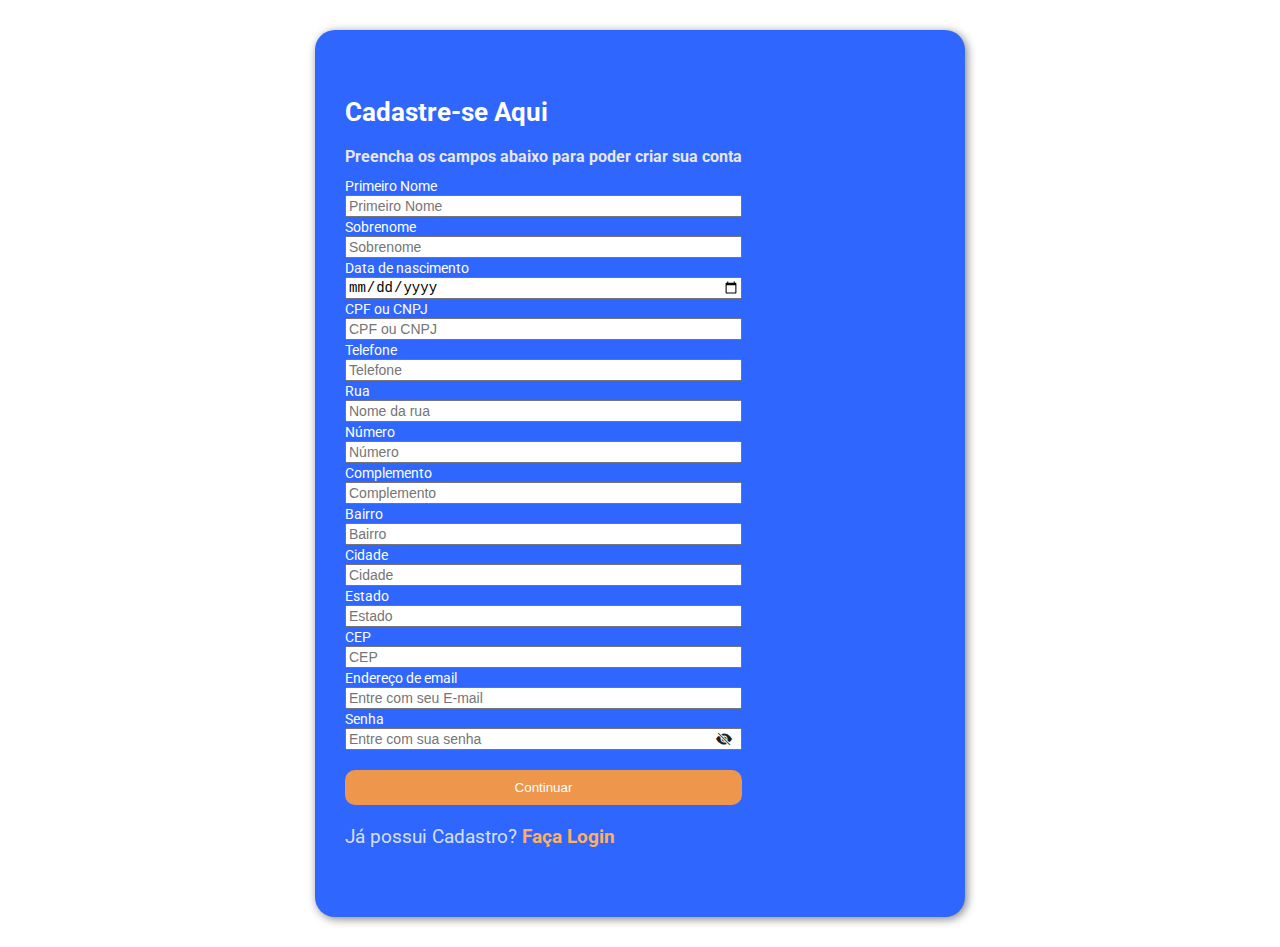
==== commit ac062b56: "cadastro e login action" ====
--- a/cadastro.html
+++ b/cadastro.html
@@ -1,113 +1,208 @@
 <!DOCTYPE html>
 <html lang="pt-br">
-<head>
-    <meta charset="UTF-8">
-    <meta http-equiv="X-UA-Compatible" content="IE=edge">
-    <meta name="viewport" content="width=device-width, initial-scale=1.0">
+  <head>
+    <meta charset="UTF-8" />
+    <meta http-equiv="X-UA-Compatible" content="IE=edge" />
+    <meta name="viewport" content="width=device-width, initial-scale=1.0" />
     <title>Tela de Cadastro</title>
     <!-- reset incluído-->
-    <link rel="stylesheet" href="estilos/reset.css">
+    <link rel="stylesheet" href="estilos/reset.css" />
 
     <!-- css -->
-    <link rel="stylesheet" href="estilos/style.css">
+    <link rel="stylesheet" href="estilos/style.css" />
 
     <!-- BootStrap Css -->
-    <link href="https://cdn.jsdelivr.net/npm/bootstrap@5.3.0-alpha1/dist/css/bootstrap.min.css" rel="stylesheet"
-        integrity="sha384-GLhlTQ8iRABdZLl6O3oVMWSktQOp6b7In1Zl3/Jr59b6EGGoI1aFkw7cmDA6j6gD" crossorigin="anonymous">
+    <link
+      href="https://cdn.jsdelivr.net/npm/bootstrap@5.3.0-alpha1/dist/css/bootstrap.min.css"
+      rel="stylesheet"
+      integrity="sha384-GLhlTQ8iRABdZLl6O3oVMWSktQOp6b7In1Zl3/Jr59b6EGGoI1aFkw7cmDA6j6gD"
+      crossorigin="anonymous"
+    />
 
     <!-- Bootstrap js -->
-    <script src="https://cdn.jsdelivr.net/npm/bootstrap@5.3.0-alpha1/dist/js/bootstrap.bundle.min.js"
-        integrity="sha384-w76AqPfDkMBDXo30jS1Sgez6pr3x5MlQ1ZAGC+nuZB+EYdgRZgiwxhTBTkF7CXvN"
-        crossorigin="anonymous"></script>
+    <script
+      src="https://cdn.jsdelivr.net/npm/bootstrap@5.3.0-alpha1/dist/js/bootstrap.bundle.min.js"
+      integrity="sha384-w76AqPfDkMBDXo30jS1Sgez6pr3x5MlQ1ZAGC+nuZB+EYdgRZgiwxhTBTkF7CXvN"
+      crossorigin="anonymous"
+    ></script>
 
     <!-- Bootstrap Icons -->
-    <link rel="stylesheet" href="https://cdn.jsdelivr.net/npm/bootstrap-icons@1.10.3/font/bootstrap-icons.css">
+    <link
+      rel="stylesheet"
+      href="https://cdn.jsdelivr.net/npm/bootstrap-icons@1.10.3/font/bootstrap-icons.css"
+    />
 
     <!-- FONT-FAMILY-->
     <!-- Poppins -->
     <link
-        href="https://fonts.googleapis.com/css2?family=Montserrat:wght@100&family=Poppins:ital,wght@0,100;0,200;0,300;0,400;0,500;0,600;0,700;0,800;0,900;1,100;1,200;1,300;1,400;1,500;1,600;1,700;1,800;1,900&family=Roboto:wght@100&display=swap"
-        rel="stylesheet">
+      href="https://fonts.googleapis.com/css2?family=Montserrat:wght@100&family=Poppins:ital,wght@0,100;0,200;0,300;0,400;0,500;0,600;0,700;0,800;0,900;1,100;1,200;1,300;1,400;1,500;1,600;1,700;1,800;1,900&family=Roboto:wght@100&display=swap"
+      rel="stylesheet"
+    />
 
     <!-- Roboto -->
     <link
-        href="https://fonts.googleapis.com/css2?family=Roboto:ital,wght@0,100;0,300;0,400;0,500;0,700;0,900;1,100;1,300;1,400;1,500;1,700;1,900&display=swap"
-        rel="stylesheet">
-</head>
-<body class="login-body">
-    
+      href="https://fonts.googleapis.com/css2?family=Roboto:ital,wght@0,100;0,300;0,400;0,500;0,700;0,900;1,100;1,300;1,400;1,500;1,700;1,900&display=swap"
+      rel="stylesheet"
+    />
+    <!-- Favicon -->
+    <link rel="shortcut icon" href="imagens/favicon.png" type="image/x-icon" />
+  </head>
+  <body class="login-body">
     <div class="form-login form-cadastro">
-        <form action="cadastroAction.php" method="POST">
-            <div class="row">
-                <h1 class="text-center">Cadastre-se Aqui</h1>
-                <h2 class="text-center">Bem vindo ao nosso E-commerce</h2>
-                <h3 class="text-center">Preencha os campos abaixo para poder criar sua conta</h3>
-                <div class="form-group col-6">
-                    <label for="name">Primeiro Nome</label>
-                    <input type="text" name="name" class="form-control" id="nome" placeholder="Primeiro Nome">
-                </div>
-                <div class="form-group col-6">
-                    <label for="secName">Sobrenome</label>
-                    <input type="text" name="secName" class="form-control" id="sobrenome" placeholder="Sobrenome">
-                </div>
-                <div class="form-group col-6">
-                    <label for="cpfCNPJ">CPF ou CNPJ</label>
-                    <input type="numero" name="cpfCNPJ" class="form-control" id="cpf_cnpj" placeholder="CPF ou CNPJ">
-                </div>
-                <div class="form-group col-6">
-                    <label for="telefone">Telefone</label>
-                    <input type="numero" name="telefone" class="form-control" id="tel" placeholder="Telefone">
-                </div>
-                <div class="form-group col-9">
-                    <label for="rua">Rua</label>
-                    <input type="text" name="rua" class="form-control" id="rua" placeholder="Nome da rua">
-                </div>
-                <div class="form-group col-3">
-                    <label for="numero">Número</label>
-                    <input type="number" name="numero" class="form-control" id="numero" placeholder="Número">
-                </div>
-                <div class="form-group col-4">
-                    <label for="complemento">Complemento</label>
-                    <input type="text" name="complemento" class="form-control" id="complemento" placeholder="Complemento">
-                </div>
-                <div class="form-group col-4">
-                    <label for="bairro">Bairro</label>
-                    <input type="text" name="bairro" class="form-control" id="bairro" placeholder="Bairro">
-                </div>
-                <div class="form-group col-4">
-                    <label for="cidade">Cidade</label>
-                    <input type="text" name="cidade" class="form-control" id="cidade" placeholder="Cidade">
-                </div>
-                <div class="form-group col-6">
-                    <label for="estado">Estado</label>
-                    <input type="text" name="estado" class="form-control" id="estado" placeholder="Estado">
-                </div>
-                <div class="form-group col-6">
-                    <label for="cep">CEP</label>
-                    <input type="text" name="cep" class="form-control" id="cep" placeholder="CEP">
-                </div>
-                <div class="form-group email">
-                    <label for="email">Endereço de email</label>
-                    <input type="email" name="email" class="form-control" id="email" placeholder="Entre com seu E-mail">
-                </div>
-                <div class="form-group">
-                    <label for="password">Senha </label>
-                    <div class="senha-view">
-                        <input type="password" class="form-control" id="senha" placeholder="Entre com sua senha">
-                        <i id="olho-aberto" class="olho bi bi-eye-fill"></i>
-                        <i id ="olho-fechado" class="olho bi bi-eye-slash-fill"></i>
-                    </div>
-                </div>
-                <a href="#">
-                    <button type="submit">Continuar</button>
-                </a>
-                <p class="text-center has-cadaster">
-                    <span>Já possui Cadastro?</span> <a href="./login.html">Faça Login</a>
-                </p>
+      <form action="cadastroAction.php" method="POST">
+        <div class="row">
+          <h1 class="text-center">Cadastre-se Aqui</h1>
+          <h3 class="text-center">
+            Preencha os campos abaixo para poder criar sua conta
+          </h3>
+          <div class="form-group col-6">
+            <label for="name">Primeiro Nome</label>
+            <input
+              type="text"
+              name="name"
+              class="form-control"
+              id="name"
+              placeholder="Primeiro Nome"
+            />
+          </div>
+          <div class="form-group col-6">
+            <label for="secName">Sobrenome</label>
+            <input
+              type="text"
+              name="secName"
+              class="form-control"
+              id="secName"
+              placeholder="Sobrenome"
+            />
+          </div>
+          <div class="form-group col-4 ">
+            <label for="dn">Data de nascimento</label>
+            <input type="date" name="dn" class="form-control" id="dn" />
+          </div>
+          <div class="form-group col-4">
+            <label for="cpfCNPJ">CPF ou CNPJ</label>
+            <input
+              type="numero"
+              name="cpfCNPJ"
+              class="form-control"
+              id="cpfCnpj"
+              placeholder="CPF ou CNPJ"
+            />
+          </div>
+          <div class="form-group col-4 center cad-tel">
+            <label for="telefone">Telefone</label>
+            <input
+              type="numero"
+              name="telefone"
+              class="form-control"
+              id="tel"
+              placeholder="Telefone"
+            />
+          </div>
+          <div class="form-group col-9">
+            <label for="rua">Rua</label>
+            <input
+              type="text"
+              name="rua"
+              class="form-control"
+              id="rua"
+              placeholder="Nome da rua"
+            />
+          </div>
+          <div class="form-group col-3">
+            <label for="numero">Número</label>
+            <input
+              type="number"
+              name="numero"
+              class="form-control"
+              id="numero"
+              placeholder="Número"
+            />
+          </div>
+          <div class="form-group col-4">
+            <label for="complemento">Complemento</label>
+            <input
+              type="text"
+              name="complemento"
+              class="form-control"
+              id="complemento"
+              placeholder="Complemento"
+            />
+          </div>
+          <div class="form-group col-4">
+            <label for="bairro">Bairro</label>
+            <input
+              type="text"
+              name="bairro"
+              class="form-control"
+              id="bairro"
+              placeholder="Bairro"
+            />
+          </div>
+          <div class="form-group col-4">
+            <label for="cidade">Cidade</label>
+            <input
+              type="text"
+              name="cidade"
+              class="form-control"
+              id="cidade"
+              placeholder="Cidade"
+            />
+          </div>
+          <div class="form-group col-6">
+            <label for="estado">Estado</label>
+            <input
+              type="text"
+              name="estado"
+              class="form-control"
+              id="estado"
+              placeholder="Estado"
+            />
+          </div>
+          <div class="form-group col-6">
+            <label for="cep">CEP</label>
+            <input
+              type="text"
+              name="cep"
+              class="form-control"
+              id="cep"
+              placeholder="CEP"
+            />
+          </div>
+          <div class="form-group email">
+            <label for="email">Endereço de email</label>
+            <input
+              type="email"
+              name="email"
+              class="form-control"
+              id="email"
+              placeholder="Entre com seu E-mail"
+            />
+          </div>
+          <div class="form-group">
+            <label for="password">Senha </label>
+            <div class="senha-view">
+              <input
+                type="password"
+                class="form-control"
+                id="pws"
+                placeholder="Entre com sua senha"
+              />
+              <i id="olho-aberto" class="olho bi bi-eye-fill"></i>
+              <i id="olho-fechado" class="olho bi bi-eye-slash-fill"></i>
             </div>
-        </form>
+          </div>
+          <a href="#">
+            <button type="submit">Continuar</button>
+          </a>
+          <p class="text-center has-cadaster ">
+            <span>Já possui Cadastro?</span>
+            <a href="./login.html">Faça Login</a>
+          </p>
+        </div>
+      </form>
     </div>
 
     <script src="js/login.js"></script>
-</body>
-</html>+  </body>
+</html>
--- a/estilos/style.css
+++ b/estilos/style.css
@@ -169,7 +169,6 @@
 }
 
 /* DROPDOWN -> Funcionario relatório*/
-
 .submenu-relatorio{
     display: none;
 }
@@ -186,42 +185,13 @@
   width: 100px;
 }
 
-#offcanvasTLeftLabel {
-  color: var(--cor-fundo);
-}
 
 .offcanvas-body h2 {
-  margin-bottom: 40px;
+  margin-bottom: 20px;
   color: var(--cor-fundo);
   text-transform: uppercase;
 }
 
-.items-filtro {
-  display: flex;
-  justify-content: space-between;
-}
-
-.container-filtro-items a {
-  color: rgba(0, 0, 0, 0.801);
-  text-decoration: none;
-  font-size: 1.1em;
-  font-weight: 400;
-  text-align: left;
-}
-
-.container-filtro-items a:hover {
-  color: var(--cor-fundo);
-  font-weight: bold;
-}
-
-.container-filtro-items-1,
-.container-filtro-items-2 {
-  display: flex;
-  flex-direction: column;
-  gap: 10px;
-  margin: 30px 0;
-}
-
 /* Preço dos produtos */
 
 .wrapper {
@@ -235,7 +205,7 @@
   position: relative;
   width: 100%;
   height: 100px;
-  margin-top: 30px;
+  margin-top: 10px;
 }
 
 input[type="range"] {
@@ -342,21 +312,20 @@
 /* Ordenar por */
 .ordenar {
   display: flex;
-  text-align: center;
-  justify-content: space-around;
-}
-
-.ordenar button {
-  border: none;
-  background-color: var(--blue-color);
-  color: white;
-  border-radius: 10px;
-  padding: 10px;
-  width: 150px;
-  font-size: 20px;
-}
-
-.ordenar button:hover {
+  flex-direction: column;
+  text-align: center;
+  justify-content: center;
+  width: 100%;
+}
+
+.ordenar label {
+  font-size: 18px;
+  font-weight: bold;
+  width: 74%;
+  text-align: left;
+}
+
+.main-btn:hover,.ordenar button:hover {
   scale: 1.02;
   transition: 0.2s;
   background-color: var(--cor-fundo);
@@ -364,6 +333,35 @@
 
 .btn-isactive {
   background-color: var(--cor-fundo);
+}
+
+.main-btn {
+  border: none;
+  background-color: white;
+  color: #f95738;
+  border-radius: 10px;
+  padding-bottom: px;
+  width: 150px;
+  font-size: 20px;
+  font-weight: bold;
+}
+
+.not-true {
+  display: none;
+}
+
+.main-btn:hover {
+  scale: 1.02;
+  transition: 0.2s;
+  background-color: white;
+  text-decoration: underline;
+}
+
+.filtrar {
+  margin-top: 30px;
+  display: flex;
+  align-items: center;
+  justify-content: center;
 }
 
 /* form  */
@@ -379,19 +377,31 @@
   width: 12em;
   height: 40px;
   border-radius: 7px 0 0 7px;
-  color: white;
+  color: black;
+  font-weight: 700;
   border: 1px solid black;
 }
 
-.btn-inp-search-nav-header {
+  .btn-inp-search-nav-header {
   border: none;
   border-left: none;
   border-radius: 0 7px 7px 0;
-  width: 8em;
+  width: auto;
   height: 40px;
   background-color: var(--blue-color);
   color: white;
+  font-weight: 700;
   border: 1px solid black;
+  font-size: 0.8em;
+}
+
+.btn-inp-search-nav-header:hover {
+  background-color: #2f66fd;
+  text-decoration: none;
+}
+
+.main-btn {
+background-color: var();
 }
 
 /* Card */
@@ -415,31 +425,30 @@
 }
 
 .card img {
-  width: 50%;
-  height: 50%;
+  width: 117px;
+  height: 117px;
   margin: 0 auto;
   padding: 10px 0;
-}
-
-.card .branco {
-  height: 59px;
 }
 
 .card h1 {
   font-size: 18px;
   margin-bottom: 10px;
-  font-weight: 500;
+  min-height: 50px;
+  text-align: center;
 }
 
 .card h2 {
   color: var(--dark-green-color);
   font-size: 25px;
   font-weight: bold;
+  text-align: center;
 }
 
 .card p {
   color: rgba(0, 0, 0, 0.599);
   font-size: 16px;
+  text-align: center;
 }
 
 .card a {
@@ -564,30 +573,19 @@
 .cad-tel {
   margin: auto;
 }
-.login-body {
-  align-items: center;
-  display: flex;
-  flex-direction: column;
-  flex-wrap: wrap;
-  justify-content: center;
-}
 
 .form-login {
-  max-width: 800px;
+  width: min(100%, 750px);
   background-color: var(--blue-color);
   padding: 0;
-  display: flex;
-  flex-direction: row;
-  align-items: center;
   color: white;
   border-radius: 20px;
   box-shadow: 2px 2px 10px rgba(0, 0, 0, 0.493);
-  height: 1000px;
 }
 
 .form-login h1 {
   color: white;
-  font-size: 36px;
+  font-size: 26px;
   margin-bottom: 20px;
 }
 
@@ -595,14 +593,15 @@
   color: white;
   margin-bottom: 10px;
 }
+
 .form-login h2 {
-  font-size: 24px;
+  font-size: 20px;
   color: rgb(255, 255, 255);
   margin-bottom: 10px;
 }
 
 .form-login h3 {
-  font-size: 24px;
+  font-size: 16px;
   color: rgb(231, 231, 231);
   margin-bottom: 10px;
 }
@@ -614,7 +613,8 @@
 }
 
 .form-login input {
-  font-size: 18px;
+  font-size: 14px;
+  width: 100%;
 }
 
 .form-login .olho {
@@ -630,8 +630,8 @@
 }
 
 .form-login label {
-  font-size: 20px;
-  margin-top: 20px;
+  font-size: 14px;
+  margin-top: 10px;
 }
 
 .form-login button {
@@ -683,24 +683,22 @@
 }
 
 .form-cadastro {
-  width: max(70%, 400px);
+  width: min(100%, 650px);
   background-color: var(--blue-color);
-  padding: 15px 60px;
+  padding: 50px 30px;
   display: flex;
   flex-direction: row;
   align-items: center;
   color: white;
   border-radius: 20px;
   box-shadow: 2px 2px 10px rgba(0, 0, 0, 0.493);
-  position: absolute;
-  top: 50%;
-  left: 50%;
-  transform: translate(-50%, -50%);
+  margin: 30px auto;
 }
 
 .form-adm {
   background-color: var(--dark-orange-color);
 }
+
 .form-func {
   background-color: var(--light-orange-color);
 }
@@ -710,7 +708,7 @@
 }
 
 .has-cadaster a {
-  color: white;
+  color: #ffae67;
   font-weight: bold;
   text-decoration: none;
 }
@@ -730,10 +728,21 @@
   text-decoration: underline;
 }
 
+.carrinho-main{
+  background-image: radial-gradient(circle, var(--beje-color) 0%, var(--yellow-color) 1000%);
+  border-radius: 5px;
+  box-shadow: 0px 0px 5px 0px rgba(0, 0, 0, 0.58) ;4
+}
+.carrinho-main > h1{
+  color: var(--dark-blue-color);
+  text-shadow: 1px 1px 5px rgba(0, 0, 0, 0.582);
+}
+
 /* media querie para tablets */
 @media (max-width: 992px) {
   .search-header .inp-search-nav {
     width: 100px;
+    color: black;
   }
 
   .search-header .btn-inp-search-nav-header {
@@ -751,20 +760,17 @@
   }
 
   .card h1 {
-    font-size: 15px;
+    font-size: 12px;
   }
 
   .card h2 {
-    font-size: 20px;
+    font-size: 16px;
   }
 
   .card a {
-    font-size: 15px;
-  }
-
-  .card .branco {
-    height: 48.5px;
-  }
+    font-size: 12px;
+  }
+
 
   /* News Letter */
   .news-letter input {
@@ -791,10 +797,12 @@
     margin: 0 0 35px 0;
     padding: 20px 0;
   }
+
   .dropd-logado {
     margin: auto;
     padding: 20px 40px; 
   }
+
   .logo-img {
     width: 1.1em;
   }
@@ -809,16 +817,20 @@
   }
 
   .card {
-    width: 45%;
+    width: 40%;
     margin: 10px;
   }
 
   .card h2 {
-    font-size: 20px;
+    font-size: 16px;
   }
 
   .card a {
-    font-size: 15px;
+    font-size: 10px;
+  }
+
+  .card p {
+    font-size: 12px;
   }
 
   .card .branco {
